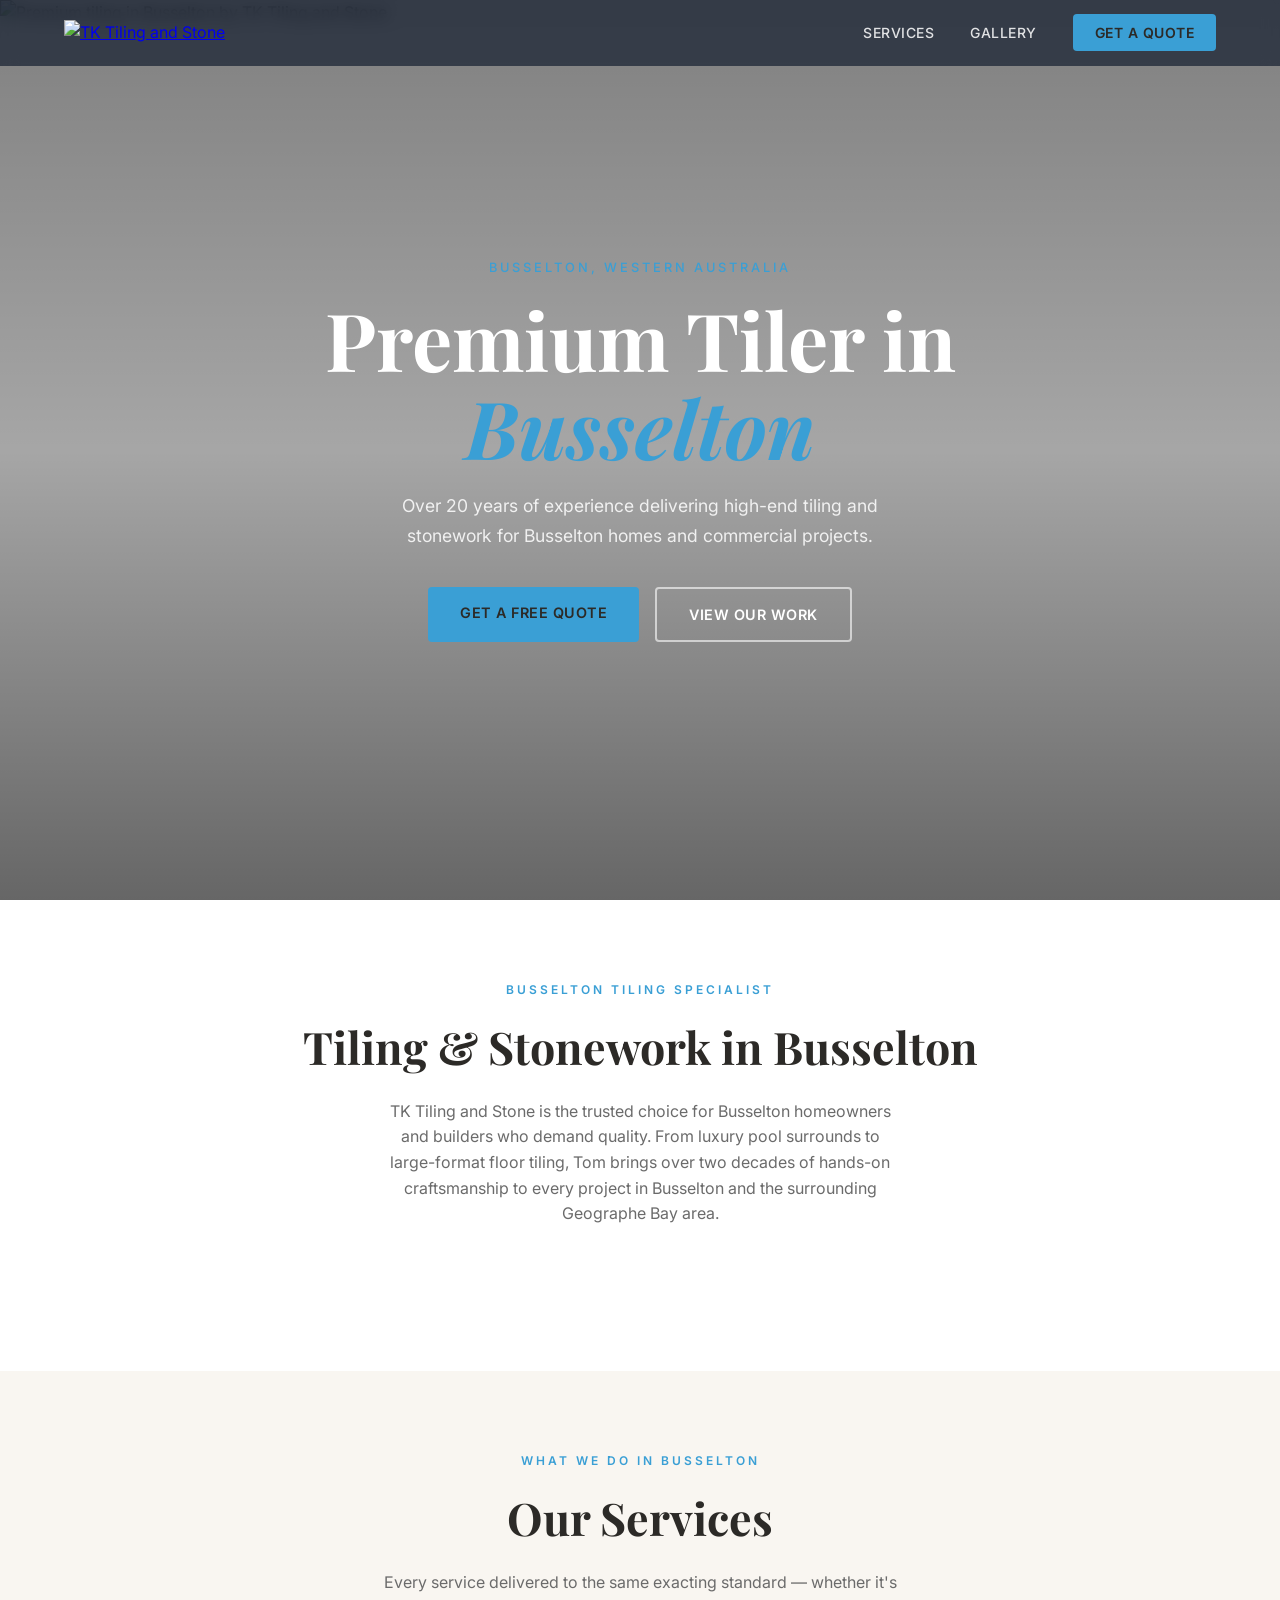
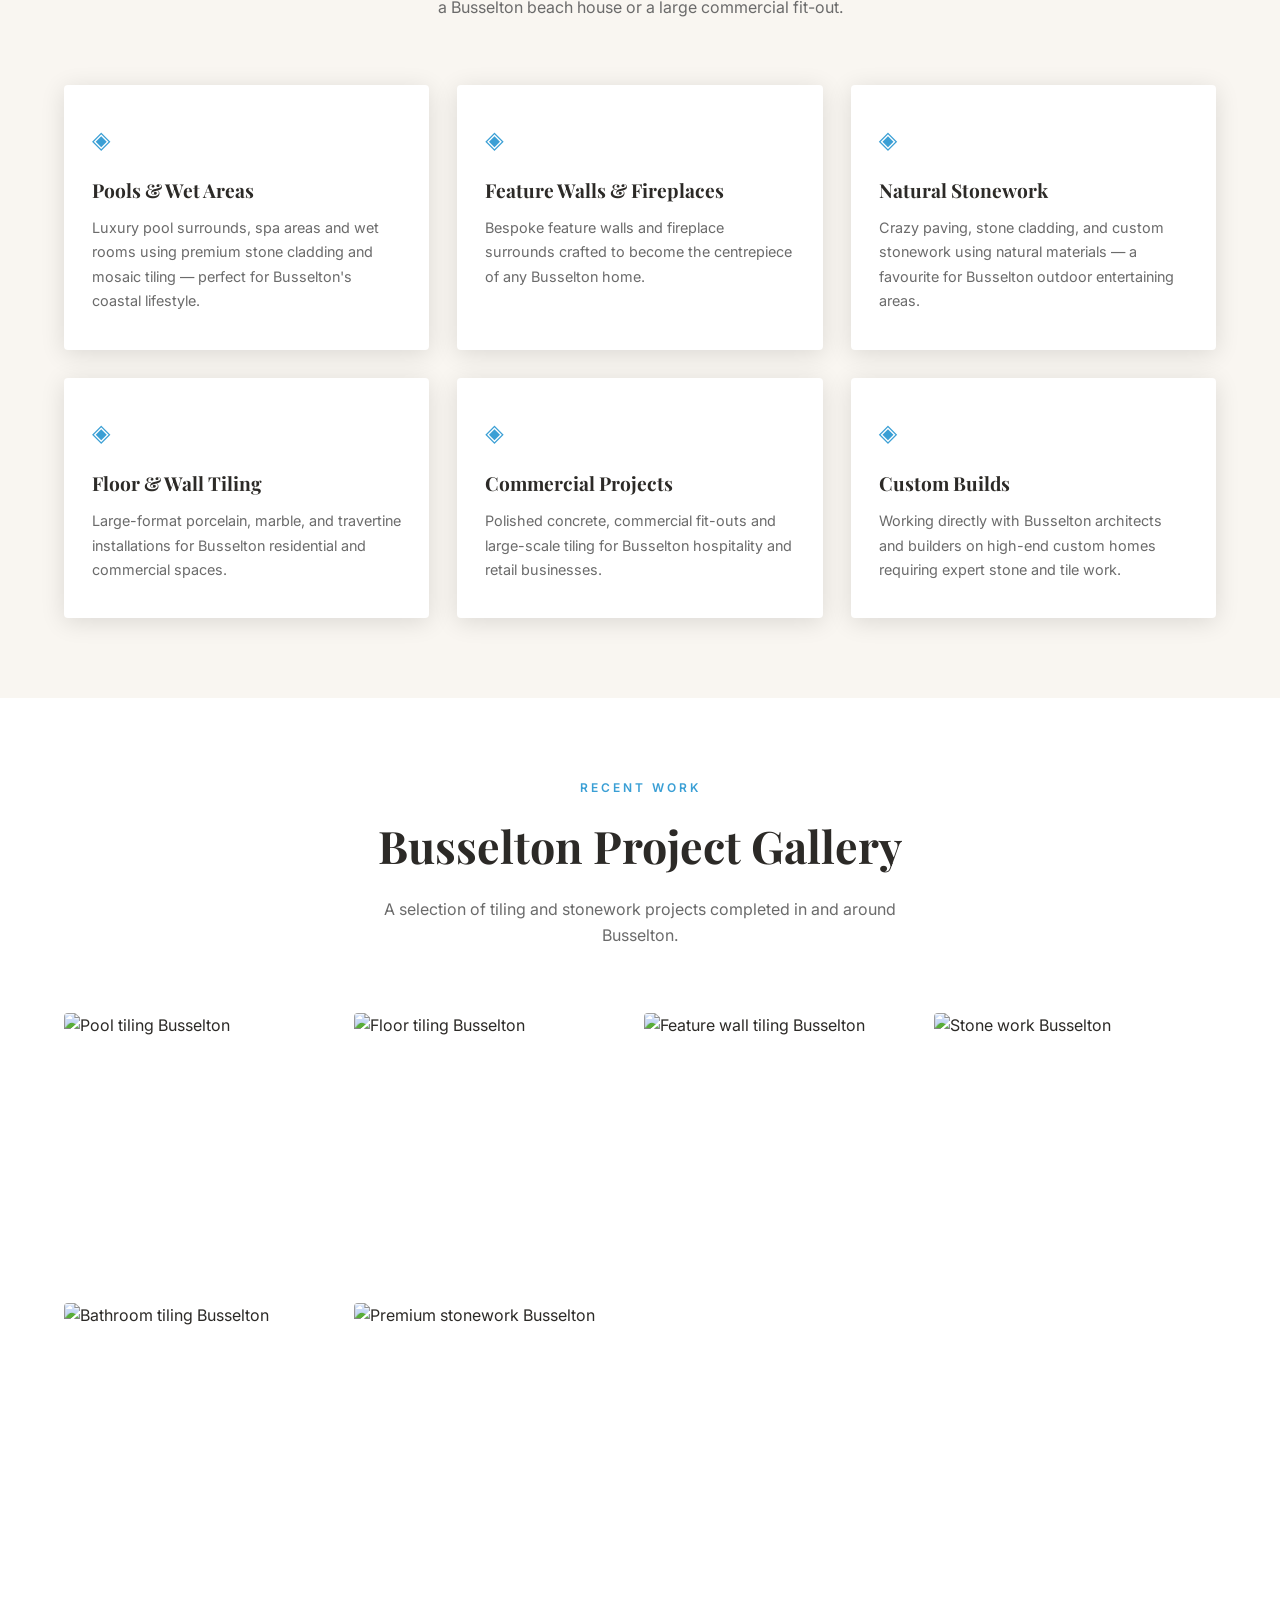
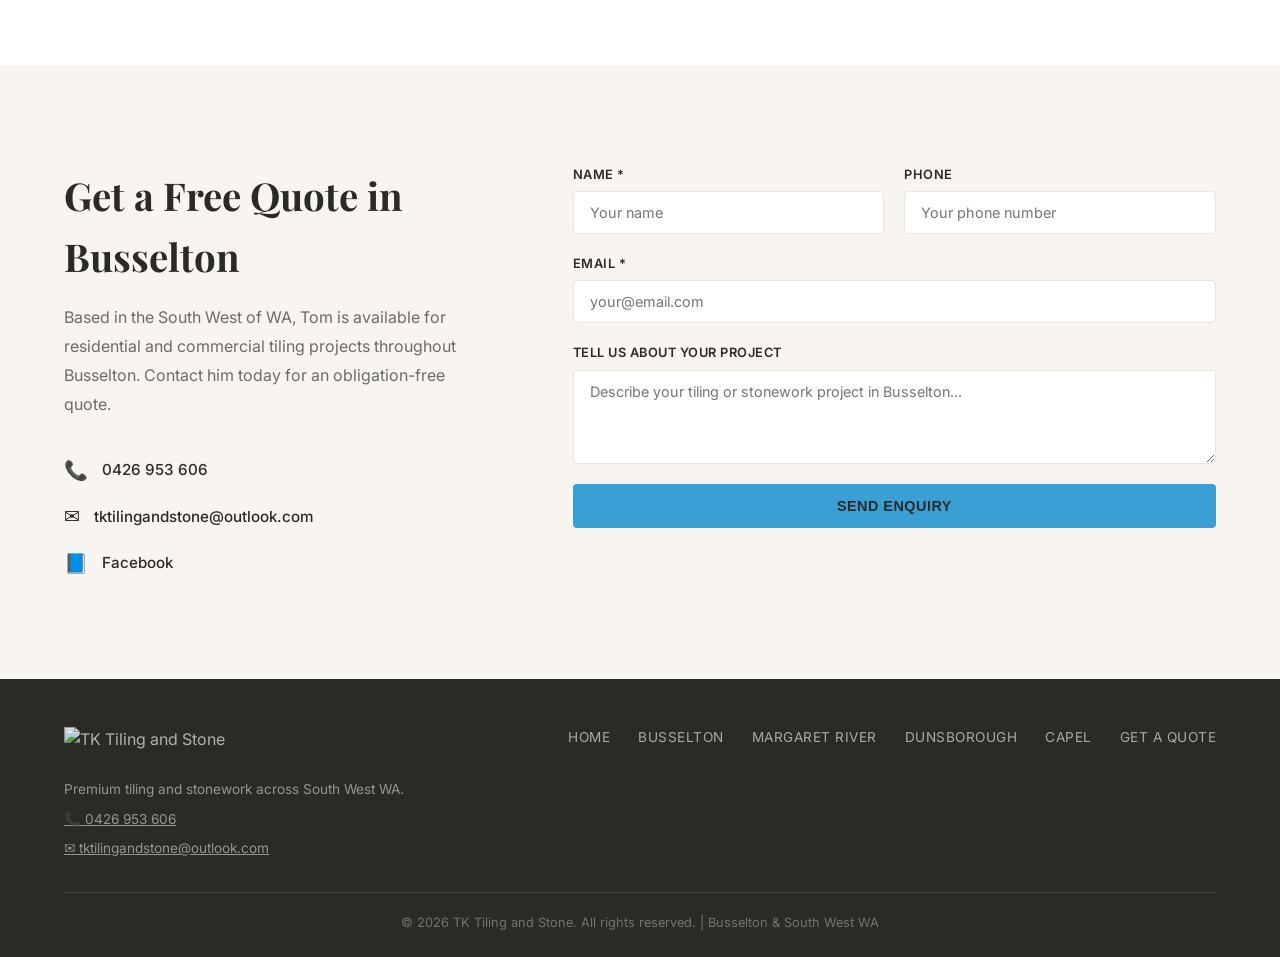
==== busselton.html @ 48745c9b "Add location pages: Busselton, Margaret River, Dunsborough, Capel + update sitemap" ====
<!DOCTYPE html>
<html lang="en">
<head>
  <meta charset="UTF-8" />
  <meta name="viewport" content="width=device-width, initial-scale=1.0" />
  <title>Tiler Busselton | TK Tiling and Stone — Premium Tiling & Stonework</title>
  <meta name="description" content="Looking for a tiler in Busselton? TK Tiling and Stone delivers premium tiling and stonework for pools, feature walls, floors and custom builds throughout Busselton and the surrounding area." />

  <link rel="canonical" href="https://www.tktilingandstone.com.au/busselton" />
  <meta name="robots" content="index, follow" />

  <meta property="og:type" content="website" />
  <meta property="og:title" content="Tiler Busselton | TK Tiling and Stone" />
  <meta property="og:description" content="Premium tiling and stonework in Busselton. Pools, feature walls, floors and custom builds. Over 20 years experience across South West WA." />
  <meta property="og:url" content="https://www.tktilingandstone.com.au/busselton" />
  <meta property="og:image" content="https://fbpdcwbzkcklaxvqtayd.supabase.co/storage/v1/object/public/tktiling/gallery-2.jpg" />
  <meta property="og:locale" content="en_AU" />
  <meta property="og:site_name" content="TK Tiling and Stone" />

  <meta name="twitter:card" content="summary_large_image" />
  <meta name="twitter:title" content="Tiler Busselton | TK Tiling and Stone" />
  <meta name="twitter:description" content="Premium tiling and stonework in Busselton. Over 20 years experience across South West WA." />
  <meta name="twitter:image" content="https://fbpdcwbzkcklaxvqtayd.supabase.co/storage/v1/object/public/tktiling/gallery-2.jpg" />

  <script type="application/ld+json">
  {
    "@context": "https://schema.org",
    "@type": "LocalBusiness",
    "name": "TK Tiling and Stone",
    "description": "Premium tiling and stonework in Busselton. Over 20 years experience delivering high-end results for residential and commercial projects.",
    "url": "https://www.tktilingandstone.com.au/busselton",
    "logo": "https://fbpdcwbzkcklaxvqtayd.supabase.co/storage/v1/object/public/tktiling/logo.png",
    "telephone": "0426953606",
    "email": "tktilingandstone@outlook.com",
    "areaServed": { "@type": "City", "name": "Busselton" },
    "serviceType": ["Tiling", "Stonework", "Pool Tiling", "Feature Walls", "Floor Tiling"]
  }
  </script>

  <link rel="sitemap" type="application/xml" href="/sitemap.xml" />
  <link rel="stylesheet" href="style.css" />
  <link rel="preconnect" href="https://fonts.googleapis.com" />
  <link href="https://fonts.googleapis.com/css2?family=Playfair+Display:wght@400;700&family=Inter:wght@300;400;500;600&display=swap" rel="stylesheet" />
</head>
<body>

  <!-- NAV -->
  <nav id="nav">
    <div class="nav-inner">
      <div class="logo">
        <a href="/"><img src="https://fbpdcwbzkcklaxvqtayd.supabase.co/storage/v1/object/public/tktiling/logo.png" alt="TK Tiling and Stone" class="logo-img" /></a>
      </div>
      <ul class="nav-links">
        <li><a href="#services">Services</a></li>
        <li><a href="#gallery">Gallery</a></li>
        <li><a href="#contact" class="btn-nav">Get a Quote</a></li>
      </ul>
      <button class="hamburger" id="hamburger" aria-label="Menu">
        <span></span><span></span><span></span>
      </button>
    </div>
    <div class="mobile-menu" id="mobileMenu">
      <a href="#services">Services</a>
      <a href="#gallery">Gallery</a>
      <a href="#contact">Get a Quote</a>
    </div>
  </nav>

  <!-- HERO -->
  <section id="hero">
    <div class="hero-bg">
      <img src="https://fbpdcwbzkcklaxvqtayd.supabase.co/storage/v1/object/public/tktiling/gallery-2.jpg" alt="Premium tiling in Busselton by TK Tiling and Stone" class="hero-img active" />
    </div>
    <div class="hero-overlay"></div>
    <div class="hero-content">
      <p class="hero-eyebrow">Busselton, Western Australia</p>
      <h1>Premium Tiler in<br /><em>Busselton</em></h1>
      <p class="hero-sub">Over 20 years of experience delivering high-end tiling and stonework for Busselton homes and commercial projects.</p>
      <div class="hero-actions">
        <a href="#contact" class="btn-primary">Get a Free Quote</a>
        <a href="#gallery" class="btn-secondary">View Our Work</a>
      </div>
    </div>
  </section>

  <!-- INTRO -->
  <section style="padding: 80px 0; background: #fff;">
    <div class="container">
      <div class="section-header">
        <p class="eyebrow">Busselton Tiling Specialist</p>
        <h2>Tiling & Stonework in Busselton</h2>
        <p class="section-sub">TK Tiling and Stone is the trusted choice for Busselton homeowners and builders who demand quality. From luxury pool surrounds to large-format floor tiling, Tom brings over two decades of hands-on craftsmanship to every project in Busselton and the surrounding Geographe Bay area.</p>
      </div>
    </div>
  </section>

  <!-- SERVICES -->
  <section id="services" style="padding: 80px 0; background: #f9f6f1;">
    <div class="container">
      <div class="section-header">
        <p class="eyebrow">What We Do in Busselton</p>
        <h2>Our Services</h2>
        <p class="section-sub">Every service delivered to the same exacting standard — whether it's a Busselton beach house or a large commercial fit-out.</p>
      </div>
      <div class="services-grid">
        <div class="service-card">
          <div class="service-icon">◈</div>
          <h3>Pools &amp; Wet Areas</h3>
          <p>Luxury pool surrounds, spa areas and wet rooms using premium stone cladding and mosaic tiling — perfect for Busselton's coastal lifestyle.</p>
        </div>
        <div class="service-card">
          <div class="service-icon">◈</div>
          <h3>Feature Walls &amp; Fireplaces</h3>
          <p>Bespoke feature walls and fireplace surrounds crafted to become the centrepiece of any Busselton home.</p>
        </div>
        <div class="service-card">
          <div class="service-icon">◈</div>
          <h3>Natural Stonework</h3>
          <p>Crazy paving, stone cladding, and custom stonework using natural materials — a favourite for Busselton outdoor entertaining areas.</p>
        </div>
        <div class="service-card">
          <div class="service-icon">◈</div>
          <h3>Floor &amp; Wall Tiling</h3>
          <p>Large-format porcelain, marble, and travertine installations for Busselton residential and commercial spaces.</p>
        </div>
        <div class="service-card">
          <div class="service-icon">◈</div>
          <h3>Commercial Projects</h3>
          <p>Polished concrete, commercial fit-outs and large-scale tiling for Busselton hospitality and retail businesses.</p>
        </div>
        <div class="service-card">
          <div class="service-icon">◈</div>
          <h3>Custom Builds</h3>
          <p>Working directly with Busselton architects and builders on high-end custom homes requiring expert stone and tile work.</p>
        </div>
      </div>
    </div>
  </section>

  <!-- GALLERY -->
  <section id="gallery" style="padding: 80px 0; background: #fff;">
    <div class="container">
      <div class="section-header">
        <p class="eyebrow">Recent Work</p>
        <h2>Busselton Project Gallery</h2>
        <p class="section-sub">A selection of tiling and stonework projects completed in and around Busselton.</p>
      </div>
      <div class="gallery-grid">
        <div class="gallery-item" data-src="https://fbpdcwbzkcklaxvqtayd.supabase.co/storage/v1/object/public/tktiling/gallery-2.jpg">
          <img src="https://fbpdcwbzkcklaxvqtayd.supabase.co/storage/v1/object/public/tktiling/gallery-2.jpg" alt="Pool tiling Busselton" loading="lazy" />
        </div>
        <div class="gallery-item" data-src="https://fbpdcwbzkcklaxvqtayd.supabase.co/storage/v1/object/public/tktiling/gallery-3.jpg">
          <img src="https://fbpdcwbzkcklaxvqtayd.supabase.co/storage/v1/object/public/tktiling/gallery-3.jpg" alt="Floor tiling Busselton" loading="lazy" />
        </div>
        <div class="gallery-item" data-src="https://fbpdcwbzkcklaxvqtayd.supabase.co/storage/v1/object/public/tktiling/gallery-6.jpg">
          <img src="https://fbpdcwbzkcklaxvqtayd.supabase.co/storage/v1/object/public/tktiling/gallery-6.jpg" alt="Feature wall tiling Busselton" loading="lazy" />
        </div>
        <div class="gallery-item" data-src="https://fbpdcwbzkcklaxvqtayd.supabase.co/storage/v1/object/public/tktiling/gallery-7.jpg">
          <img src="https://fbpdcwbzkcklaxvqtayd.supabase.co/storage/v1/object/public/tktiling/gallery-7.jpg" alt="Stone work Busselton" loading="lazy" />
        </div>
        <div class="gallery-item" data-src="https://fbpdcwbzkcklaxvqtayd.supabase.co/storage/v1/object/public/tktiling/gallery-8.jpg">
          <img src="https://fbpdcwbzkcklaxvqtayd.supabase.co/storage/v1/object/public/tktiling/gallery-8.jpg" alt="Bathroom tiling Busselton" loading="lazy" />
        </div>
        <div class="gallery-item" data-src="https://fbpdcwbzkcklaxvqtayd.supabase.co/storage/v1/object/public/tktiling/gallery-9.jpg">
          <img src="https://fbpdcwbzkcklaxvqtayd.supabase.co/storage/v1/object/public/tktiling/gallery-9.jpg" alt="Premium stonework Busselton" loading="lazy" />
        </div>
      </div>
    </div>
  </section>

  <!-- LIGHTBOX -->
  <div class="lightbox" id="lightbox">
    <button class="lightbox-close" id="lightboxClose">✕</button>
    <img class="lightbox-img" id="lightboxImg" src="" alt="" />
  </div>

  <!-- CONTACT -->
  <section id="contact">
    <div class="container">
      <div class="contact-inner">
        <div class="contact-info">
          <h2>Get a Free Quote in Busselton</h2>
          <p>Based in the South West of WA, Tom is available for residential and commercial tiling projects throughout Busselton. Contact him today for an obligation-free quote.</p>
          <div class="contact-details">
            <a href="tel:0426953606" class="contact-item">
              <span class="contact-icon">📞</span>
              <span>0426 953 606</span>
            </a>
            <a href="mailto:tktilingandstone@outlook.com" class="contact-item">
              <span class="contact-icon">✉️</span>
              <span>tktilingandstone@outlook.com</span>
            </a>
            <a href="https://www.facebook.com/tktilingandstone" target="_blank" class="contact-item">
              <span class="contact-icon">📘</span>
              <span>Facebook</span>
            </a>
          </div>
        </div>
        <form class="contact-form" id="contactForm">
          <div class="form-row">
            <div class="form-group">
              <label for="name">Name *</label>
              <input type="text" id="name" name="name" required placeholder="Your name" />
            </div>
            <div class="form-group">
              <label for="phone">Phone</label>
              <input type="tel" id="phone" name="phone" placeholder="Your phone number" />
            </div>
          </div>
          <div class="form-group">
            <label for="email">Email *</label>
            <input type="email" id="email" name="email" required placeholder="your@email.com" />
          </div>
          <div class="form-group">
            <label for="message">Tell us about your project</label>
            <textarea id="message" name="message" rows="4" placeholder="Describe your tiling or stonework project in Busselton..."></textarea>
          </div>
          <input type="hidden" name="location" value="Busselton" />
          <button type="submit" class="btn-primary btn-submit">Send Enquiry</button>
          <p class="form-success" id="formSuccess" style="display:none;">Thanks! Tom will be in touch soon.</p>
          <p class="form-error" id="formError" style="display:none;">Something went wrong. Please try calling or emailing directly.</p>
        </form>
      </div>
    </div>
  </section>

  <!-- FOOTER -->
  <footer>
    <div class="container">
      <div class="footer-inner">
        <div class="footer-brand">
          <div class="logo">
            <img src="https://fbpdcwbzkcklaxvqtayd.supabase.co/storage/v1/object/public/tktiling/logo.png" alt="TK Tiling and Stone" class="logo-img logo-img-footer" />
          </div>
          <p>Premium tiling and stonework across South West WA.</p>
          <p style="margin-top:8px;"><a href="tel:0426953606" style="color:inherit;">📞 0426 953 606</a></p>
          <p><a href="mailto:tktilingandstone@outlook.com" style="color:inherit;">✉️ tktilingandstone@outlook.com</a></p>
        </div>
        <div class="footer-links">
          <a href="/">Home</a>
          <a href="/busselton">Busselton</a>
          <a href="/margaret-river">Margaret River</a>
          <a href="/dunsborough">Dunsborough</a>
          <a href="/capel">Capel</a>
          <a href="#contact">Get a Quote</a>
        </div>
      </div>
      <p class="footer-copy">© 2026 TK Tiling and Stone. All rights reserved. | Busselton &amp; South West WA</p>
    </div>
  </footer>

  <script src="script.js"></script>
</body>
</html>
---- style.css ----
/* ============================================
   TK Tiling and Stone — Stylesheet
   ============================================ */

:root {
  --stone: #2c2a27;
  --stone-light: #3d3a36;
  --gold: #3a9fd5;
  --gold-light: #5bb5e8;
  --cream: #f8f5f0;
  --white: #ffffff;
  --grey: #6b6b6b;
  --light-grey: #e8e4df;
  --font-display: 'Playfair Display', Georgia, serif;
  --font-body: 'Inter', system-ui, sans-serif;
  --max-width: 1200px;
  --radius: 4px;
  --shadow: 0 4px 24px rgba(0,0,0,0.12);
  --transition: 0.3s ease;
}

*, *::before, *::after { box-sizing: border-box; margin: 0; padding: 0; }

html { scroll-behavior: smooth; }

body {
  font-family: var(--font-body);
  color: var(--stone);
  background: var(--white);
  line-height: 1.6;
  overflow-x: hidden;
}

.container {
  max-width: var(--max-width);
  margin: 0 auto;
  padding: 0 24px;
}

/* ---- NAV ---- */
#nav {
  position: fixed;
  top: 0; left: 0; right: 0;
  z-index: 100;
  background: rgba(20,30,48,0.7);
  backdrop-filter: blur(8px);
  -webkit-backdrop-filter: blur(8px);
  transition: background var(--transition), box-shadow var(--transition);
  padding: 0;
}
#nav.scrolled {
  background: rgba(44,42,39,0.97);
  box-shadow: 0 2px 20px rgba(0,0,0,0.3);
}
.nav-inner {
  max-width: var(--max-width);
  margin: 0 auto;
  padding: 20px 24px;
  display: flex;
  align-items: center;
  justify-content: space-between;
}
.logo { display: flex; align-items: center; gap: 10px; text-decoration: none; }
.logo-img {
  height: 48px;
  width: auto;
  object-fit: contain;
  
}
.logo-img-footer {
  height: 44px;
  width: auto;
  object-fit: contain;
  
  opacity: 0.9;
}
.nav-links {
  list-style: none;
  display: flex;
  align-items: center;
  gap: 36px;
}
.nav-links a {
  color: rgba(255,255,255,0.85);
  text-decoration: none;
  font-size: 0.875rem;
  font-weight: 500;
  letter-spacing: 0.5px;
  text-transform: uppercase;
  transition: color var(--transition);
}
.nav-links a:hover { color: var(--gold); }
.btn-nav {
  background: var(--gold) !important;
  color: var(--stone) !important;
  padding: 10px 22px;
  border-radius: var(--radius);
  font-weight: 600 !important;
}
.btn-nav:hover { background: var(--gold-light) !important; }
.hamburger {
  display: none;
  flex-direction: column;
  gap: 5px;
  background: none;
  border: none;
  cursor: pointer;
  padding: 4px;
}
.hamburger span {
  display: block;
  width: 24px;
  height: 2px;
  background: var(--white);
  transition: var(--transition);
}
.mobile-menu {
  display: none;
  flex-direction: column;
  background: rgba(44,42,39,0.98);
  padding: 16px 24px 24px;
  gap: 16px;
}
.mobile-menu a {
  color: rgba(255,255,255,0.85);
  text-decoration: none;
  font-size: 1rem;
  font-weight: 500;
  text-transform: uppercase;
  letter-spacing: 0.5px;
  padding: 8px 0;
  border-bottom: 1px solid rgba(255,255,255,0.1);
}
.mobile-menu.open { display: flex; }

/* ---- HERO ---- */
#hero {
  position: relative;
  height: 100vh;
  min-height: 600px;
  display: flex;
  align-items: center;
  justify-content: center;
  overflow: hidden;
}
.hero-bg {
  position: absolute;
  inset: 0;
}
.hero-img {
  position: absolute;
  inset: 0;
  width: 100%;
  height: 100%;
  object-fit: cover;
  opacity: 0;
  transition: opacity 1s ease;
}
.hero-img.active { opacity: 1; }
.hero-overlay {
  position: absolute;
  inset: 0;
  background: linear-gradient(to bottom, rgba(0,0,0,0.5) 0%, rgba(0,0,0,0.35) 50%, rgba(0,0,0,0.6) 100%);
}
.hero-content {
  position: relative;
  z-index: 2;
  text-align: center;
  color: var(--white);
  padding: 0 24px;
  max-width: 800px;
}
.hero-eyebrow {
  font-size: 0.8rem;
  letter-spacing: 3px;
  text-transform: uppercase;
  color: var(--gold);
  margin-bottom: 16px;
  font-weight: 500;
}
.hero-content h1 {
  font-family: var(--font-display);
  font-size: clamp(2.8rem, 7vw, 5rem);
  line-height: 1.1;
  margin-bottom: 20px;
  font-weight: 700;
}
.hero-content h1 em {
  font-style: italic;
  color: var(--gold);
}
.hero-sub {
  font-size: 1.1rem;
  color: rgba(255,255,255,0.85);
  max-width: 560px;
  margin: 0 auto 36px;
  line-height: 1.7;
}
.hero-actions {
  display: flex;
  gap: 16px;
  justify-content: center;
  flex-wrap: wrap;
}
.btn-primary {
  background: var(--gold);
  color: var(--stone);
  padding: 14px 32px;
  border-radius: var(--radius);
  font-weight: 600;
  font-size: 0.9rem;
  letter-spacing: 0.5px;
  text-transform: uppercase;
  text-decoration: none;
  border: none;
  cursor: pointer;
  transition: background var(--transition), transform var(--transition);
  display: inline-block;
}
.btn-primary:hover { background: var(--gold-light); transform: translateY(-1px); }
.btn-secondary {
  background: transparent;
  color: var(--white);
  padding: 14px 32px;
  border-radius: var(--radius);
  font-weight: 600;
  font-size: 0.9rem;
  letter-spacing: 0.5px;
  text-transform: uppercase;
  text-decoration: none;
  border: 2px solid rgba(255,255,255,0.6);
  transition: border-color var(--transition), background var(--transition);
  display: inline-block;
}
.btn-secondary:hover { border-color: var(--white); background: rgba(255,255,255,0.1); }
.btn-full { width: 100%; text-align: center; }
.hero-dots {
  position: absolute;
  bottom: 32px;
  left: 50%;
  transform: translateX(-50%);
  display: flex;
  gap: 10px;
  z-index: 3;
}
.dot {
  width: 8px;
  height: 8px;
  border-radius: 50%;
  background: rgba(255,255,255,0.4);
  border: none;
  cursor: pointer;
  transition: background var(--transition), transform var(--transition);
}
.dot.active { background: var(--gold); transform: scale(1.3); }

/* ---- SECTIONS ---- */
section { padding: 100px 0; }
.section-header {
  text-align: center;
  margin-bottom: 64px;
}
.eyebrow {
  font-size: 0.75rem;
  letter-spacing: 3px;
  text-transform: uppercase;
  color: var(--gold);
  font-weight: 600;
  margin-bottom: 12px;
}
.section-header h2 {
  font-family: var(--font-display);
  font-size: clamp(2rem, 4vw, 2.8rem);
  color: var(--stone);
  margin-bottom: 16px;
}
.section-sub {
  color: var(--grey);
  max-width: 520px;
  margin: 0 auto;
  font-size: 1rem;
}

/* ---- SERVICES ---- */
#services { background: var(--cream); }
.services-grid {
  display: grid;
  grid-template-columns: repeat(3, 1fr);
  gap: 28px;
}
.service-card {
  background: var(--white);
  padding: 36px 28px;
  border-radius: var(--radius);
  box-shadow: var(--shadow);
  transition: transform var(--transition), box-shadow var(--transition);
}
.service-card:hover { transform: translateY(-4px); box-shadow: 0 8px 32px rgba(0,0,0,0.15); }
.service-icon {
  font-size: 1.5rem;
  color: var(--gold);
  margin-bottom: 16px;
}
.service-card h3 {
  font-family: var(--font-display);
  font-size: 1.2rem;
  margin-bottom: 10px;
  color: var(--stone);
}
.service-card p { color: var(--grey); font-size: 0.9rem; line-height: 1.7; }

/* ---- GALLERY ---- */
#gallery { background: var(--white); }
.gallery-grid {
  display: grid;
  grid-template-columns: repeat(4, 1fr);
  gap: 8px;
}
.gallery-item {
  position: relative;
  overflow: hidden;
  aspect-ratio: 1;
  cursor: pointer;
  border-radius: var(--radius);
}
.gallery-item img {
  width: 100%;
  height: 100%;
  object-fit: cover;
  transition: transform 0.5s ease;
}
.gallery-item:hover img { transform: scale(1.05); }
.gallery-item-overlay {
  position: absolute;
  inset: 0;
  background: rgba(0,0,0,0);
  display: flex;
  align-items: center;
  justify-content: center;
  transition: background var(--transition);
}
.gallery-item:hover .gallery-item-overlay { background: rgba(0,0,0,0.3); }
.gallery-expand {
  color: var(--white);
  font-size: 2rem;
  opacity: 0;
  transition: opacity var(--transition);
}
.gallery-item:hover .gallery-expand { opacity: 1; }

/* Lightbox */
.lightbox {
  display: none;
  position: fixed;
  inset: 0;
  background: rgba(0,0,0,0.95);
  z-index: 1000;
  align-items: center;
  justify-content: center;
}
.lightbox.open { display: flex; }
.lightbox-img {
  max-width: 90vw;
  max-height: 90vh;
  object-fit: contain;
  border-radius: var(--radius);
}
.lightbox-close, .lightbox-prev, .lightbox-next {
  position: absolute;
  background: none;
  border: none;
  color: var(--white);
  font-size: 2rem;
  cursor: pointer;
  padding: 16px;
  opacity: 0.7;
  transition: opacity var(--transition);
  line-height: 1;
}
.lightbox-close:hover, .lightbox-prev:hover, .lightbox-next:hover { opacity: 1; }
.lightbox-close { top: 16px; right: 24px; font-size: 1.5rem; }
.lightbox-prev { left: 16px; top: 50%; transform: translateY(-50%); font-size: 3rem; }
.lightbox-next { right: 16px; top: 50%; transform: translateY(-50%); font-size: 3rem; }

/* ---- TESTIMONIALS ---- */
#testimonials { background: var(--stone); }
#testimonials .eyebrow { color: var(--gold); }
#testimonials .section-header h2 { color: var(--white); }
.testimonials-grid {
  display: grid;
  grid-template-columns: repeat(3, 1fr);
  gap: 28px;
}
.testimonial-card {
  background: rgba(255,255,255,0.06);
  border: 1px solid rgba(255,255,255,0.1);
  padding: 36px 28px;
  border-radius: var(--radius);
  transition: background var(--transition);
}
.testimonial-card:hover { background: rgba(255,255,255,0.1); }
.stars { color: var(--gold); font-size: 1.1rem; margin-bottom: 16px; letter-spacing: 2px; }
.testimonial-card p {
  color: rgba(255,255,255,0.8);
  font-style: italic;
  font-size: 0.95rem;
  line-height: 1.8;
  margin-bottom: 20px;
}
.testimonial-author strong { display: block; color: var(--white); font-size: 0.9rem; }
.testimonial-author span { color: var(--gold); font-size: 0.8rem; }

/* ---- CONTACT ---- */
#contact { background: var(--cream); }
.contact-inner {
  display: grid;
  grid-template-columns: 1fr 1.5fr;
  gap: 80px;
  align-items: start;
}
.contact-info .eyebrow { margin-bottom: 12px; }
.contact-info h2 {
  font-family: var(--font-display);
  font-size: clamp(1.8rem, 3vw, 2.4rem);
  margin-bottom: 16px;
  color: var(--stone);
}
.contact-info > p { color: var(--grey); line-height: 1.8; margin-bottom: 36px; }
.contact-details { display: flex; flex-direction: column; gap: 16px; }
.contact-item {
  display: flex;
  align-items: center;
  gap: 14px;
  color: var(--stone);
  text-decoration: none;
  font-weight: 500;
  font-size: 0.95rem;
  transition: color var(--transition);
}
.contact-item:hover { color: var(--gold); }
.contact-icon { font-size: 1.2rem; }

/* Form */
.contact-form { display: flex; flex-direction: column; gap: 20px; }
.form-row { display: grid; grid-template-columns: 1fr 1fr; gap: 20px; }
.form-group { display: flex; flex-direction: column; gap: 6px; }
.form-group label { font-size: 0.8rem; font-weight: 600; letter-spacing: 0.5px; text-transform: uppercase; color: var(--stone); }
.form-group input, .form-group select, .form-group textarea {
  padding: 12px 16px;
  border: 1.5px solid var(--light-grey);
  border-radius: var(--radius);
  font-family: var(--font-body);
  font-size: 0.9rem;
  color: var(--stone);
  background: var(--white);
  transition: border-color var(--transition);
  outline: none;
}
.form-group input:focus, .form-group select:focus, .form-group textarea:focus {
  border-color: var(--gold);
}
.form-group textarea { resize: vertical; }
.form-success { display: none; color: #2d7a4e; font-size: 0.9rem; font-weight: 500; text-align: center; }
.form-error { display: none; color: #c0392b; font-size: 0.9rem; font-weight: 500; text-align: center; }

/* ---- FOOTER ---- */
footer {
  background: var(--stone);
  color: rgba(255,255,255,0.7);
  padding: 48px 0 24px;
}
.footer-inner {
  display: flex;
  justify-content: space-between;
  align-items: flex-start;
  margin-bottom: 32px;
  flex-wrap: wrap;
  gap: 24px;
}
footer .logo-text { color: rgba(255,255,255,0.7); }
footer > .container > .footer-inner > div > p {
  color: rgba(255,255,255,0.5);
  font-size: 0.85rem;
  margin-top: 8px;
}
.footer-links {
  display: flex;
  gap: 28px;
  flex-wrap: wrap;
}
.footer-links a {
  color: rgba(255,255,255,0.6);
  text-decoration: none;
  font-size: 0.85rem;
  text-transform: uppercase;
  letter-spacing: 0.5px;
  transition: color var(--transition);
}
.footer-links a:hover { color: var(--gold); }
.footer-copy {
  border-top: 1px solid rgba(255,255,255,0.1);
  padding-top: 20px;
  font-size: 0.8rem;
  color: rgba(255,255,255,0.35);
  text-align: center;
}

/* ---- RESPONSIVE ---- */
@media (max-width: 900px) {
  .services-grid { grid-template-columns: repeat(2, 1fr); }
  .testimonials-grid { grid-template-columns: 1fr 1fr; }
  .gallery-grid { grid-template-columns: repeat(3, 1fr); }
  .contact-inner { grid-template-columns: 1fr; gap: 48px; }
}

@media (max-width: 640px) {
  .nav-links { display: none; }
  .hamburger { display: flex; }
  #nav.scrolled .hamburger span { background: var(--white); }
  .services-grid { grid-template-columns: 1fr; }
  .testimonials-grid { grid-template-columns: 1fr; }
  .gallery-grid { grid-template-columns: repeat(2, 1fr); }
  .form-row { grid-template-columns: 1fr; }
  section { padding: 64px 0; }
  .section-header { margin-bottom: 40px; }
}
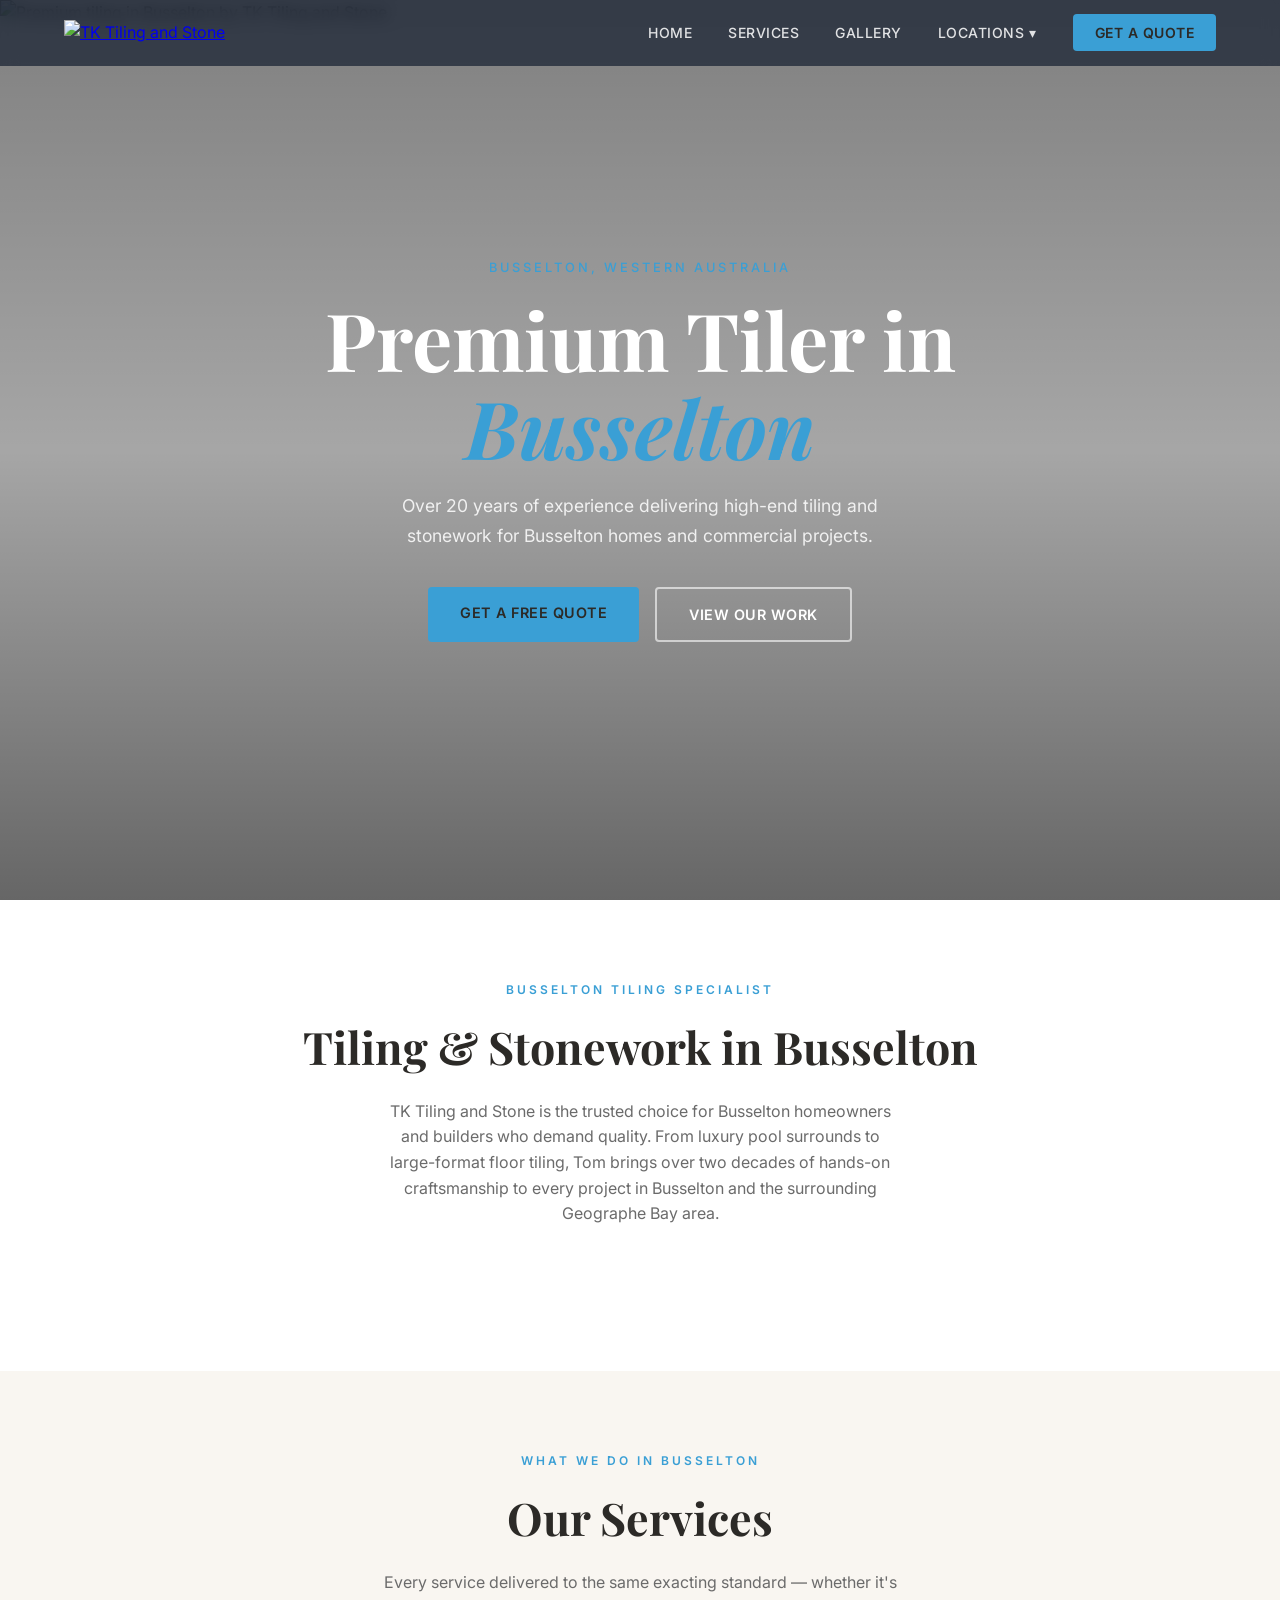
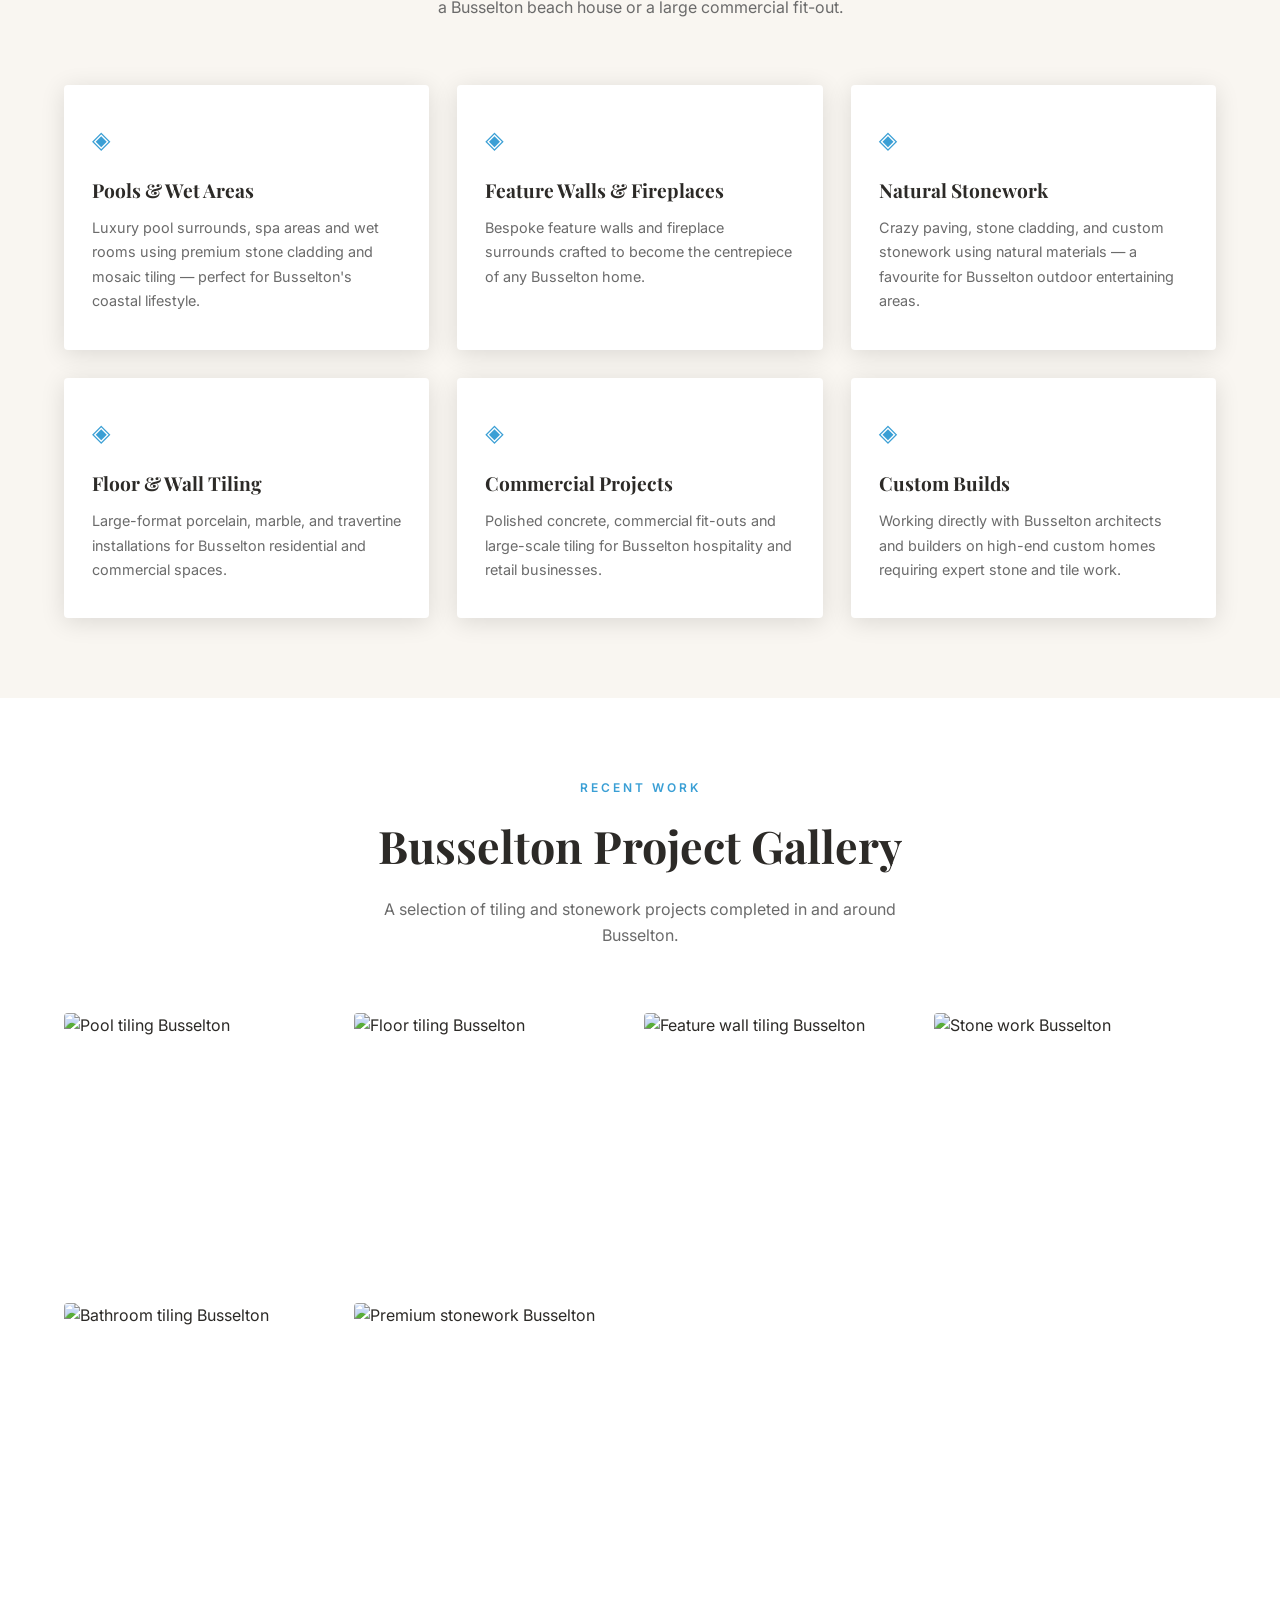
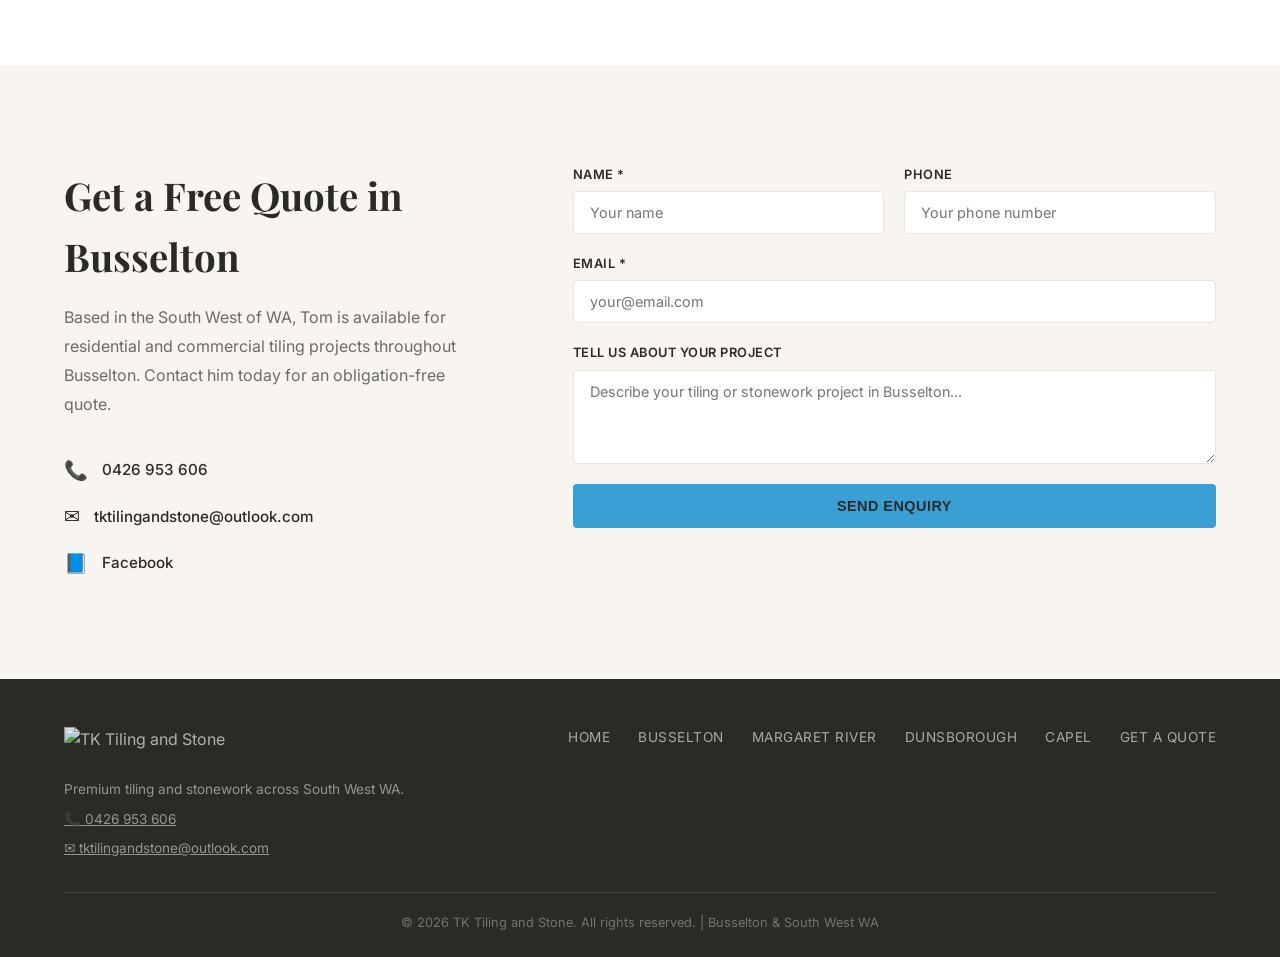
==== commit 5de0eff7: "Fix location pages: full nav with Home + Locations dropdown, fix hero slideshow crash on single imag" ====
--- a/busselton.html
+++ b/busselton.html
@@ -51,8 +51,18 @@
         <a href="/"><img src="https://fbpdcwbzkcklaxvqtayd.supabase.co/storage/v1/object/public/tktiling/logo.png" alt="TK Tiling and Stone" class="logo-img" /></a>
       </div>
       <ul class="nav-links">
+        <li><a href="/">Home</a></li>
         <li><a href="#services">Services</a></li>
         <li><a href="#gallery">Gallery</a></li>
+        <li class="dropdown">
+          <a href="#" class="dropdown-toggle">Locations ▾</a>
+          <ul class="dropdown-menu">
+            <li><a href="/busselton">Busselton</a></li>
+            <li><a href="/capel">Capel</a></li>
+            <li><a href="/dunsborough">Dunsborough</a></li>
+            <li><a href="/margaret-river">Margaret River</a></li>
+          </ul>
+        </li>
         <li><a href="#contact" class="btn-nav">Get a Quote</a></li>
       </ul>
       <button class="hamburger" id="hamburger" aria-label="Menu">
@@ -60,8 +70,13 @@
       </button>
     </div>
     <div class="mobile-menu" id="mobileMenu">
+      <a href="/">Home</a>
       <a href="#services">Services</a>
       <a href="#gallery">Gallery</a>
+      <a href="/busselton">Locations: Busselton</a>
+      <a href="/capel">Locations: Capel</a>
+      <a href="/dunsborough">Locations: Dunsborough</a>
+      <a href="/margaret-river">Locations: Margaret River</a>
       <a href="#contact">Get a Quote</a>
     </div>
   </nav>
--- a/style.css
+++ b/style.css
@@ -90,6 +90,36 @@
   transition: color var(--transition);
 }
 .nav-links a:hover { color: var(--gold); }
+
+/* Locations dropdown */
+.dropdown { position: relative; }
+.dropdown-toggle { cursor: pointer; }
+.dropdown-menu {
+  display: none;
+  position: absolute;
+  top: 100%;
+  padding-top: 12px !important;
+  left: 50%;
+  transform: translateX(-50%);
+  background: var(--stone);
+  border: 1px solid rgba(255,255,255,0.1);
+  border-radius: 6px;
+  list-style: none;
+  padding: 8px 0;
+  min-width: 160px;
+  z-index: 200;
+  box-shadow: 0 8px 24px rgba(0,0,0,0.4);
+}
+.dropdown-menu li:first-child { border-radius: 6px 6px 0 0; }
+.dropdown-menu li:last-child { border-radius: 0 0 6px 6px; }
+.dropdown-menu li a {
+  display: block;
+  padding: 10px 20px;
+  white-space: nowrap;
+  font-size: 0.8rem;
+}
+.dropdown-menu li a:hover { background: rgba(255,255,255,0.06); color: var(--gold); }
+.dropdown.open .dropdown-menu { display: block; }
 .btn-nav {
   background: var(--gold) !important;
   color: var(--stone) !important;
